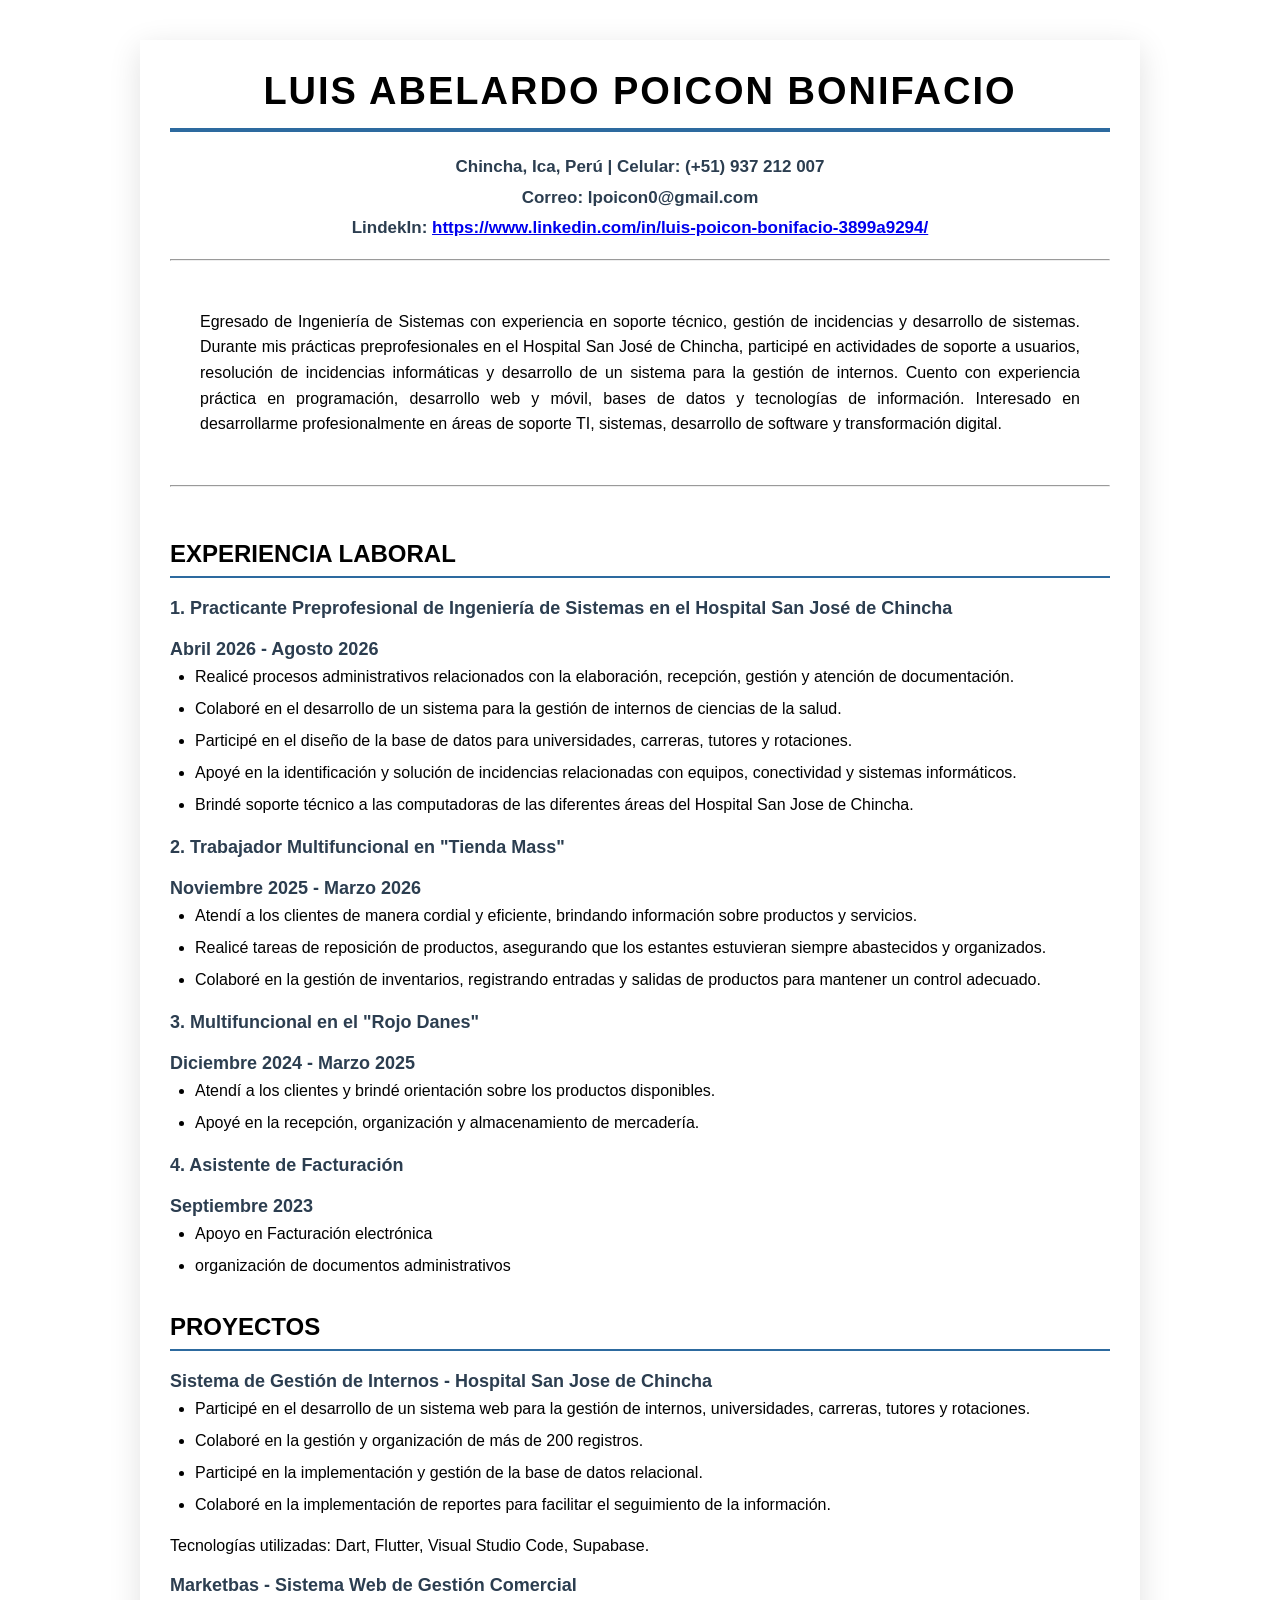
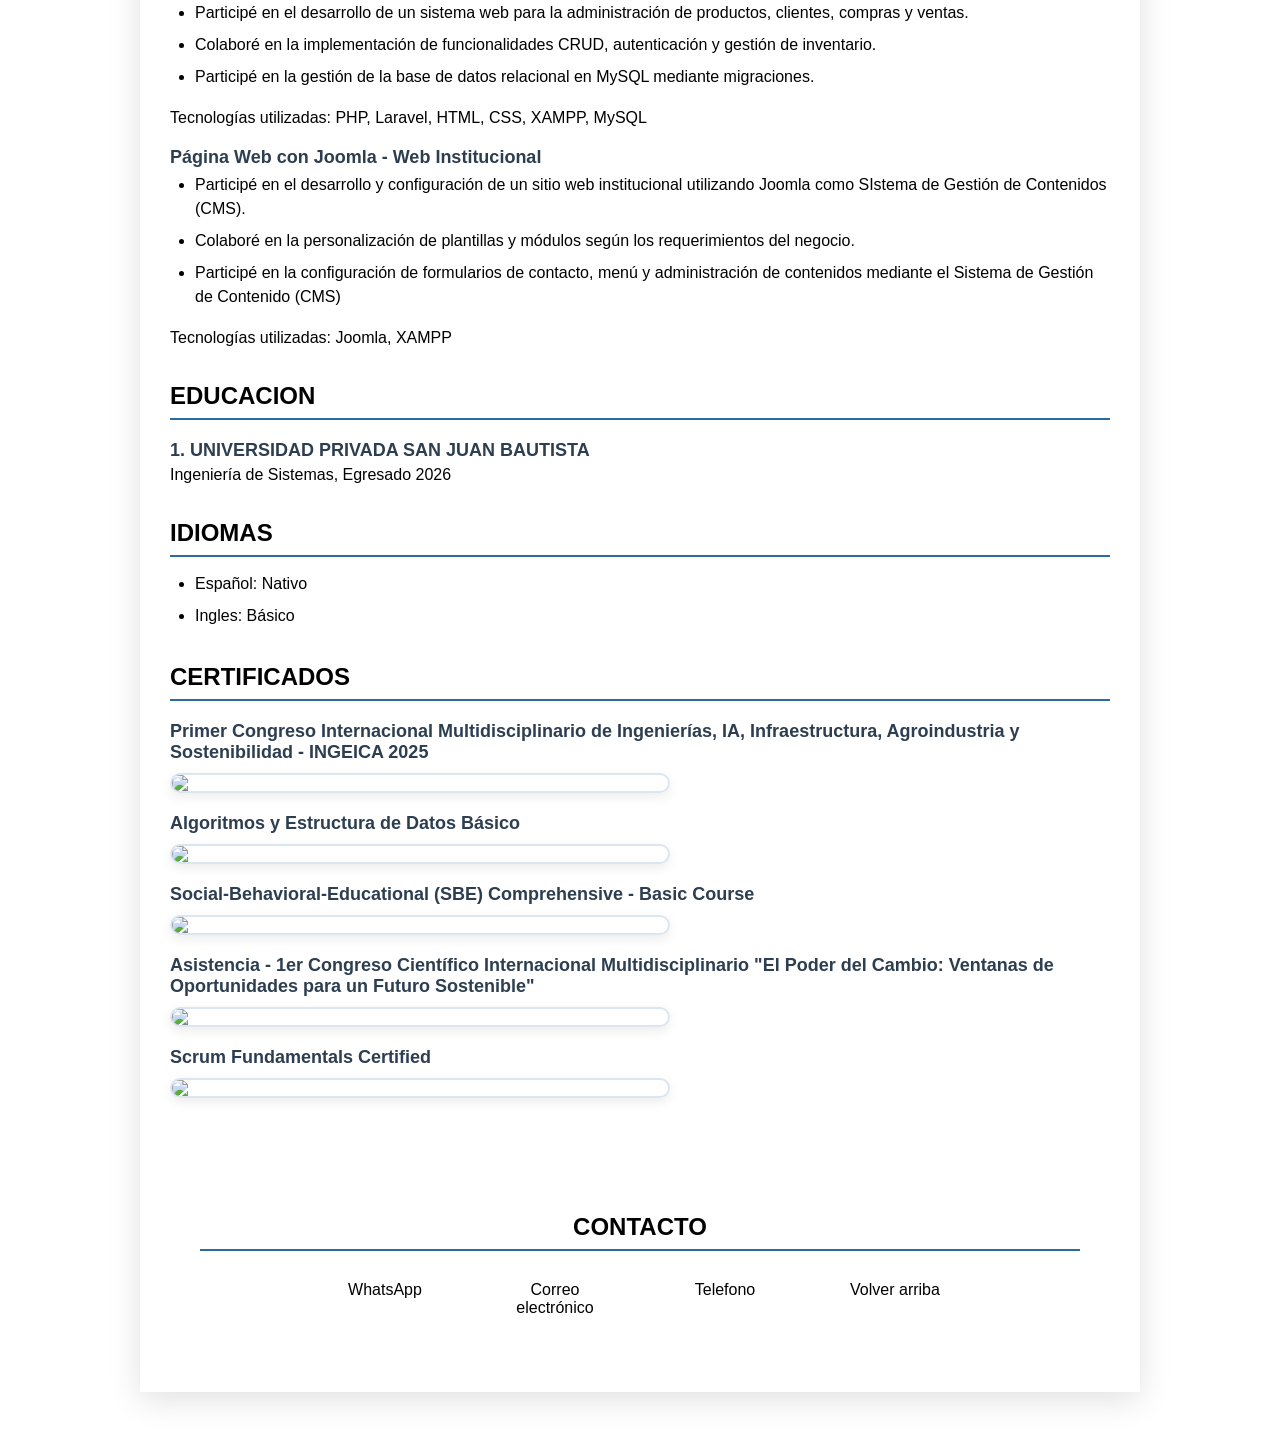
==== index.html @ ef7074f2 "Rename CURIICULUM.HTML to index.html" ====
<!DOCTYPE html>
<html>
<head>
    <title>Document</title>
    <link rel="stylesheet" href="estilo.css">
</head>
<body>
        <header>

            <h1 class="encabezado" id="INICIO">LUIS ABELARDO POICON BONIFACIO</h1>

        </header>

        <section>
            <article>
                <h2 class="datos" >Chincha, Ica, Perú | Celular: (+51) 937 212 007
                    <br>
                    Correo: lpoicon0@gmail.com
                    <br>
                    LindekIn:
                    <a target="_blank" href="https://www.linkedin.com/in/luis-poicon-bonifacio-3899a9294/">https://www.linkedin.com/in/luis-poicon-bonifacio-3899a9294/</a>

                </h2>
        
                
                <hr><br>
                

                <p class="descripcion">Egresado de Ingeniería de Sistemas con experiencia en soporte técnico, gestión de incidencias y desarrollo de sistemas. Durante mis prácticas preprofesionales en el Hospital San José de Chincha, participé en actividades de soporte a usuarios, resolución de incidencias informáticas y desarrollo de un sistema para la gestión de internos. Cuento con experiencia práctica en programación, desarrollo web y móvil, bases de datos y tecnologías de información. Interesado en desarrollarme profesionalmente en áreas de soporte TI, sistemas, desarrollo de software y transformación digital.</p>
                <br><hr>
                
                <br>    
                
                <h2>EXPERIENCIA LABORAL</h2>
                <H3>1. Practicante Preprofesional de Ingeniería de Sistemas en el Hospital San José de Chincha </H3>
                <h3>Abril 2026 - Agosto 2026</h3>

                <ul>
                    <li>Realicé procesos administrativos relacionados con la elaboración, recepción, gestión y atención de documentación.</li>
                    <li>Colaboré en el desarrollo de un sistema para la gestión de internos de ciencias de la salud.</li>
                    <li>Participé en el diseño de la base de datos para universidades, carreras, tutores y rotaciones.</li>
                    <li>Apoyé en la identificación y solución de incidencias relacionadas con equipos, conectividad y sistemas informáticos.</li>
                    <li>Brindé soporte técnico a las computadoras de las diferentes áreas del Hospital San Jose de Chincha.</li>

                </ul>

                <h3>2. Trabajador Multifuncional en "Tienda Mass"</h3>
                <h3>Noviembre 2025 - Marzo 2026</h3>
                <ul>
                    <li>Atendí a los clientes de manera cordial y eficiente, brindando información sobre productos y servicios.</li>
                    <li>Realicé tareas de reposición de productos, asegurando que los estantes estuvieran siempre abastecidos y organizados.</li>
                    <li>Colaboré en la gestión de inventarios, registrando entradas y salidas de productos para mantener un control adecuado.</li>
                </ul>

                <h3>3. Multifuncional en el "Rojo Danes"</h3>
                <h3>Diciembre 2024 - Marzo 2025</h3>
                <ul>

                    <li>Atendí a los clientes y brindé orientación sobre los productos disponibles.</li>
                    <li>Apoyé en la recepción, organización y almacenamiento de mercadería.</li>

                </ul>

                <h3>4. Asistente de Facturación</h3>
                <h3>Septiembre 2023</h3>

                <ul>

                    <li>Apoyo en Facturación electrónica</li>
                    <li>organización de documentos administrativos</li>

                </ul>

                <H2>PROYECTOS</H2>

                <h3>Sistema de Gestión de Internos - Hospital San Jose de Chincha</h3>
                <ul>
                    <li>Participé en el desarrollo de un sistema web para la gestión de internos, universidades, carreras, tutores y rotaciones.</li>
                    <li>Colaboré en la gestión y organización de más de 200 registros.</li>
                    <li>Participé en la implementación y gestión de la base de datos relacional.</li>
                    <li>Colaboré en la implementación de reportes para facilitar el seguimiento de la información.</li>
                </ul>

                <p>Tecnologías utilizadas: Dart, Flutter, Visual Studio Code, Supabase.</p>

                <h3>Marketbas - Sistema Web de Gestión Comercial</h3>
                <ul>
                    <li>Participé en el desarrollo de un sistema web para la administración de productos, clientes, compras y ventas.</li>
                    <li>Colaboré en la implementación de funcionalidades CRUD, autenticación y gestión de inventario.</li>
                    <li>Participé en la gestión de la base de datos relacional en MySQL mediante migraciones.</li>  
                </ul>

                <p>Tecnologías utilizadas: PHP, Laravel, HTML, CSS, XAMPP, MySQL</p>

                <h3>Página Web con Joomla - Web Institucional</h3>
                <ul>
                    <li>Participé en el desarrollo y configuración de un sitio web institucional utilizando Joomla como SIstema de Gestión de Contenidos (CMS).</li>
                    <li>Colaboré en la personalización de plantillas y módulos según los requerimientos del negocio.</li>
                    <li>Participé en la configuración de formularios de contacto, menú y administración de contenidos mediante el Sistema de Gestión de Contenido (CMS)</li>
                </ul>

               
                <P>Tecnologías utilizadas: Joomla, XAMPP</P>
                

                <H2>EDUCACION</H2>
                <h3>1. UNIVERSIDAD PRIVADA SAN JUAN BAUTISTA</h3>
                <p>Ingeniería de Sistemas, Egresado 2026</p>


                <h2>IDIOMAS</h2>
                <ul>
                    <li>Español: Nativo</li>
                    <li>Ingles: Básico</li>

                </ul>


                <h2>CERTIFICADOS</h2>
                
                <h3>Primer Congreso Internacional Multidisciplinario de Ingenierías, IA, Infraestructura, Agroindustria y Sostenibilidad - INGEICA 2025</h3>
                
                <img src="/img/1780603173955.jpg" width="500">

                <h3>Algoritmos y Estructura de Datos Básico</h3>

                <img src="/img/1780602526934.jpg" width="500">

                <h3>Social-Behavioral-Educational (SBE) Comprehensive - Basic Course</h3>

                <img src="/img/1780591969522.jpg" width="500">

                <h3>Asistencia - 1er Congreso Científico Internacional Multidisciplinario "El Poder del Cambio: Ventanas de Oportunidades para un Futuro Sostenible"</h3>

                <img src="/img/1780591666926.jpg" width="500">

                <h3>Scrum Fundamentals Certified</h3>

                <img src="/img/1780591518409.jpg" width="500">

            </article>
        </section>

        <footer>

            <h2>CONTACTO</h2>

           <div class="contactos"> 

            <a class="wsp" target="_blank" href="https://wa.me/51937212007">
                WhatsApp</a>

            <a class="correo" target="_blank" href="mailto:lpoicon0@gmail.com">
                Correo electrónico</a>
            <a class="telf" href="tel:+51937212007">
                
                Telefono</a>
            <a class="arriba" href="#INICIO">
                Volver arriba</a>

           </div>    

        </footer>
</body>
</html>
---- estilo.css ----
*{
    font-family: 'Segoe UI', Tahoma, Geneva, Verdana, sans-serif;
    margin: 0;
    padding: 0;
    box-sizing: border-box;

}

body {
    max-width: 1000px;
    margin: 40px auto;
    padding: 30px;
    background-color: #ffffff;
    border-radius: 0px;
    box-shadow: 0 8px 30px rgba(0, 0, 0, 0.12);
    
}

h1.encabezado {
    font-size: 38px;
    color: #000000;
    text-align: center;
    margin-bottom: 5px;
    border-bottom: 4px solid #2d6a9f;
    padding-bottom: 15px;
    font-weight: 700;
    letter-spacing: 2px;
}

h2.datos {
    font-size: 17px;
    color: #2c3e50;
    text-align: center;
    padding: 15px;
    line-height: 1.8;
}

p.descripcion {
    font-size: 16px;
    text-align: justify;
    padding: 30px;
    line-height: 1.6;
}

h2:not(.datos):not(.encabezado) {
    color: #000000; 
    font-size: 24px;
    margin-top: 35px;
    margin-bottom: 15px;
    padding-bottom: 8px;
    border-bottom: 2px solid #2d6a9f;
    text-transform: uppercase;

}

h3 {
    color: #2c3e50;
    font-size: 18px;
    margin-top: 20px;
    margin-bottom: 5px;
    font-weight: 600;
}

ul {
    padding-left: 25px;
    margin-bottom: 20px;
}
li {
    margin-bottom: 8px;
    line-height: 1.5;
}

img {
    width: 100%;
    max-width: 500px;
    height: auto;
    border-radius: 12px;
    border: 2px solid #dce6f0;
    margin: 10px 0 20px 0;
    box-shadow: 0 4px 12px rgba(0,0,0,0.08);
    display: block;
}

footer {
    margin-top: 50px;
    padding: 30px;
    border-radius: 20px;
    text-align: center;
}

.contactos {
    display: flex;
    justify-content: center;
    gap: 20px;
    flex-wrap: wrap;
}

.contactos a {
    width: 150px;
    padding: 15px 10px;
    border-radius: 50px;
    text-decoration: none;
    color: #000000;
    background-color: white;
    border: 2px;
    font-weight: 100;
    transition: 0.3s
}

.contactos .wsp:hover {
    background-color: #25D366;
    color: white;
    border-color: #25D366;
}

.contactos .correo:hover {
    background-color: #949e00;
    color: white;
    border-color: #949e00;
}

.contactos .telf:hover {
    background-color: #293670;
    color: white;
    border-color: #293670;
}

.contactos .arriba:hover {
    background-color: #8b4635;
    color: white;
    border-color: #8b4635;
}
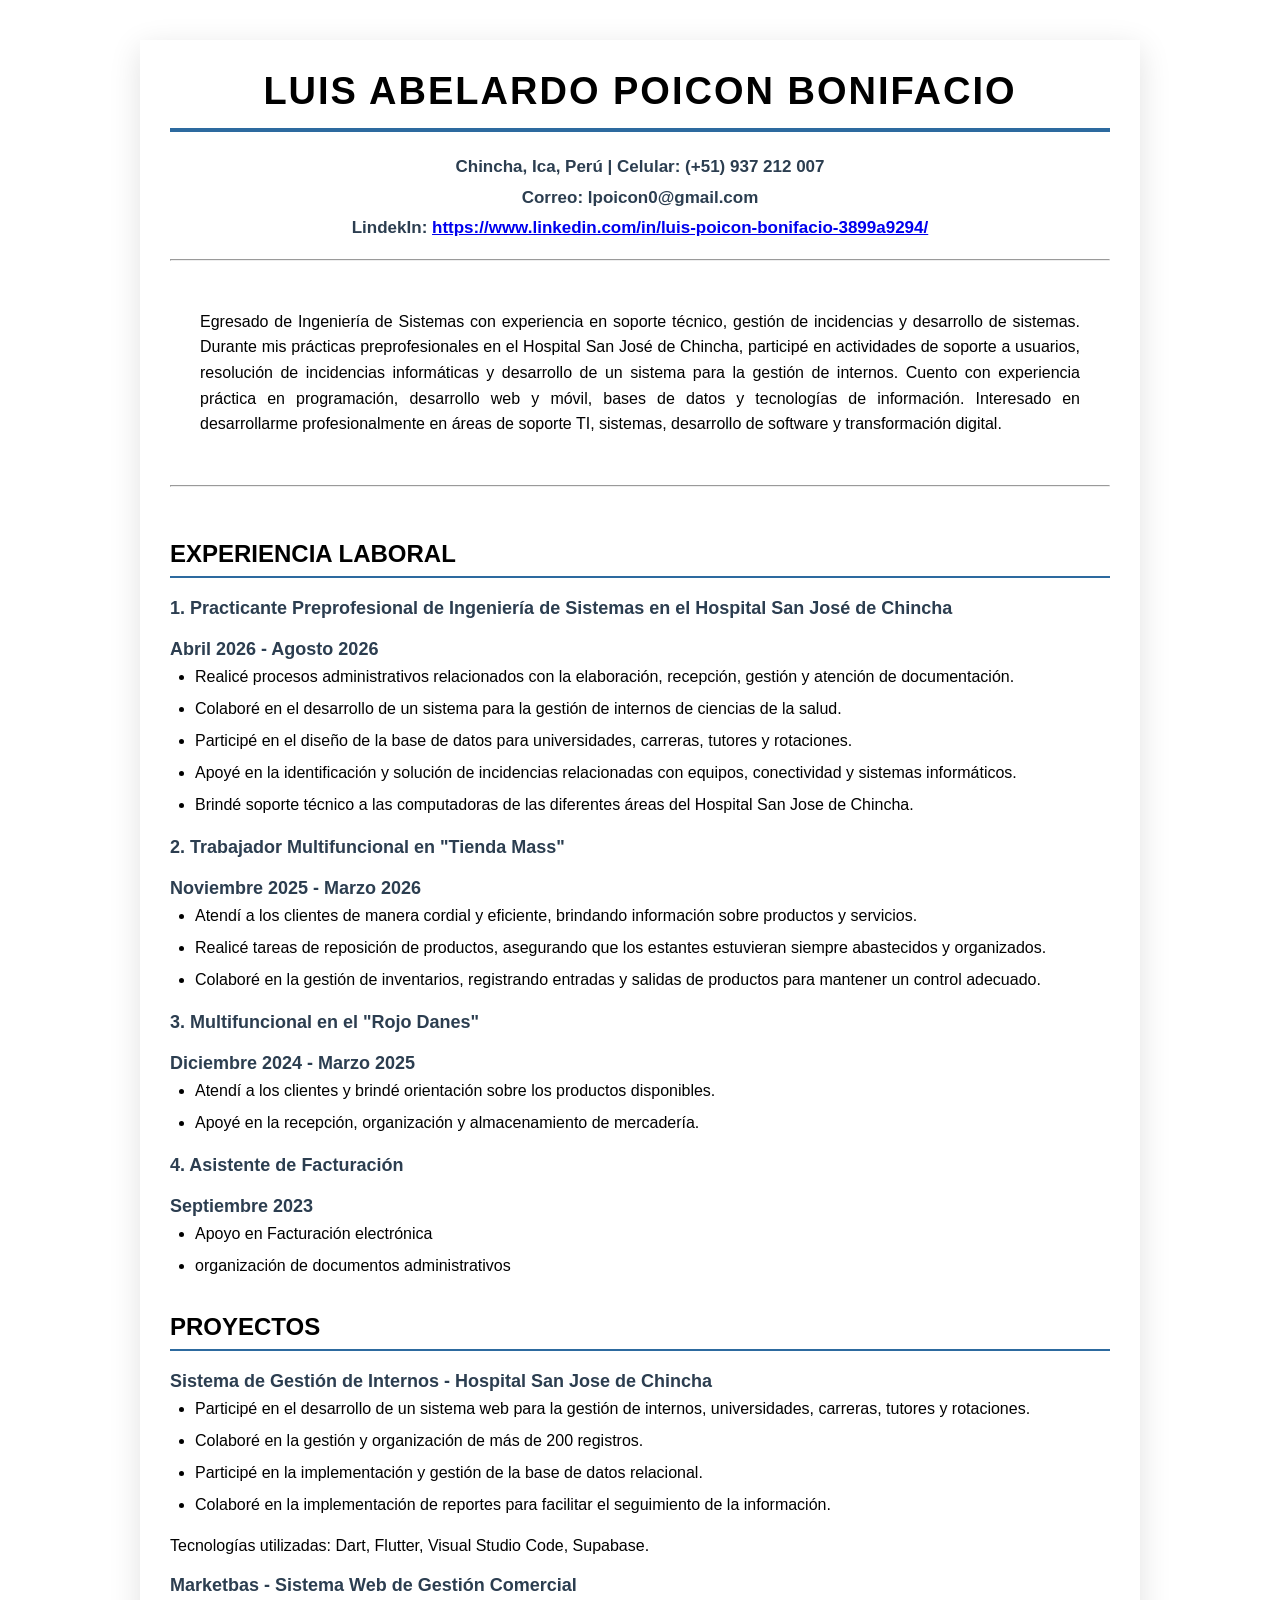
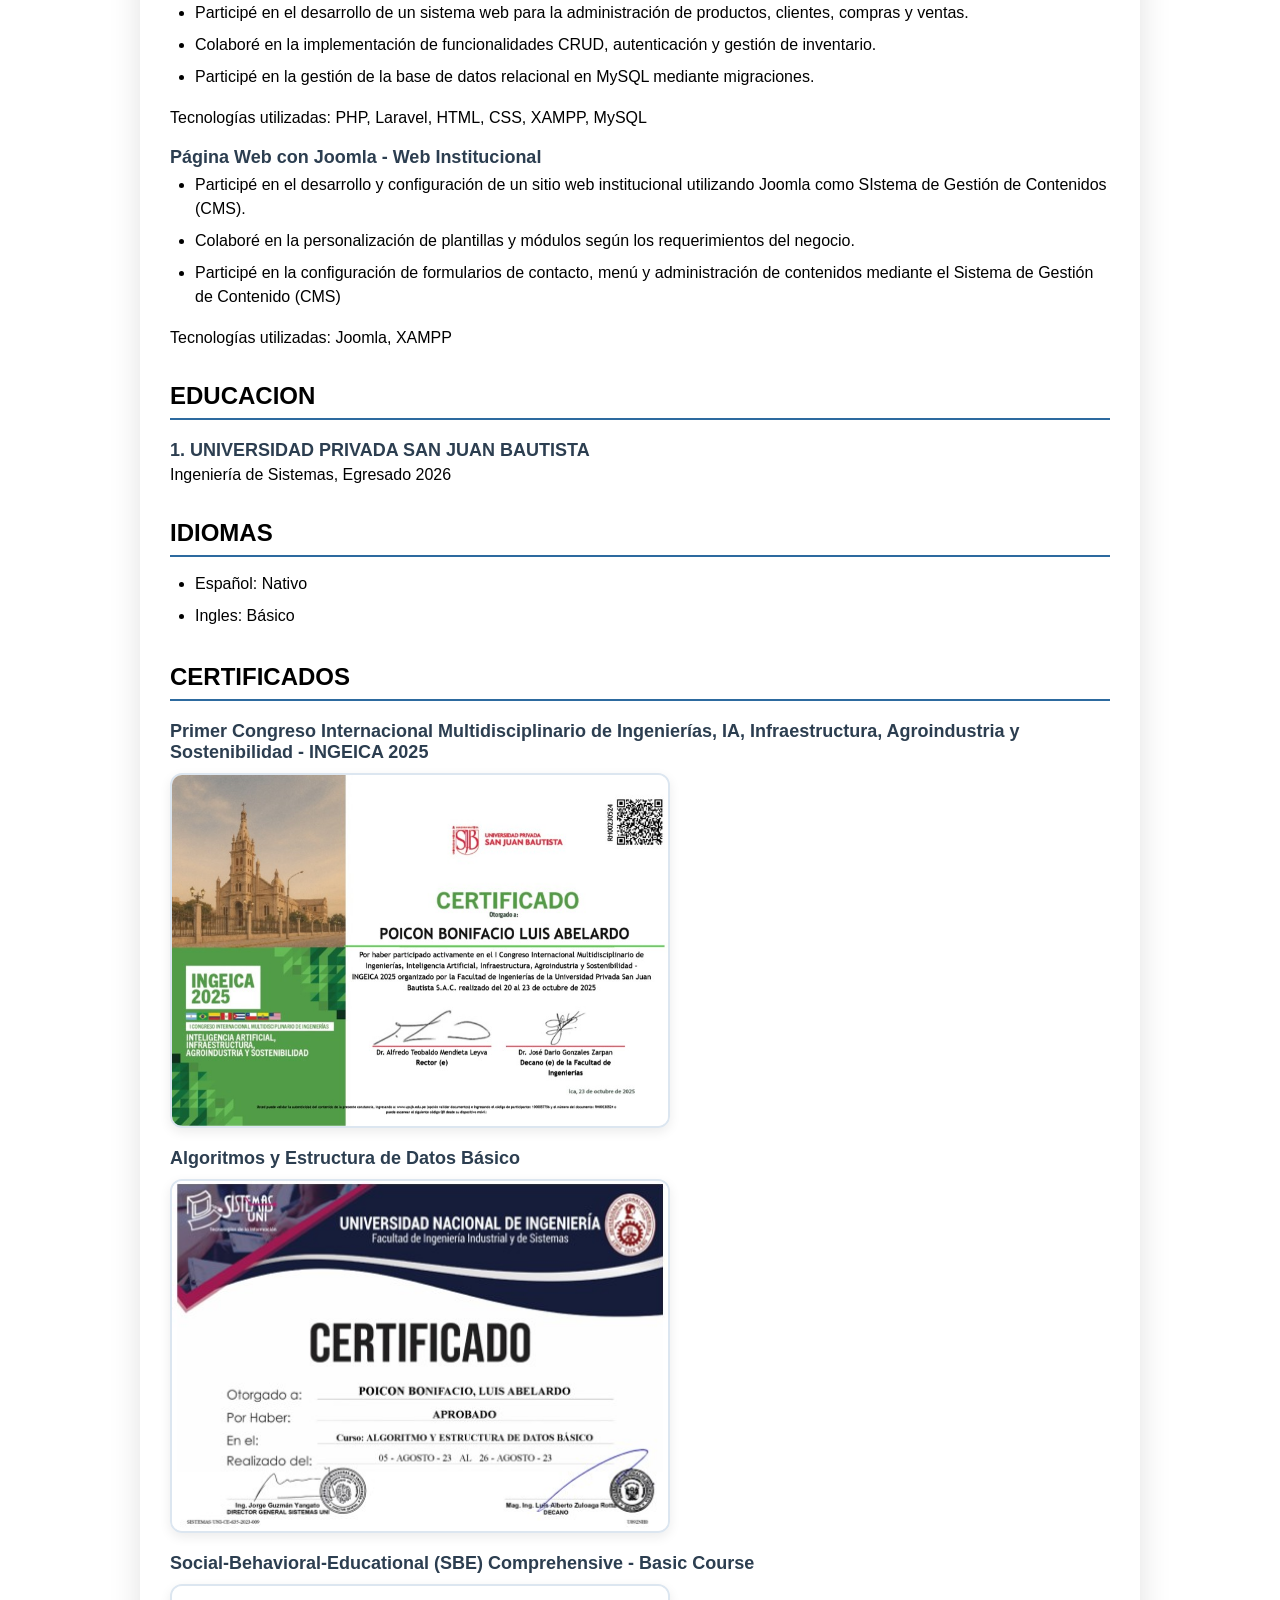
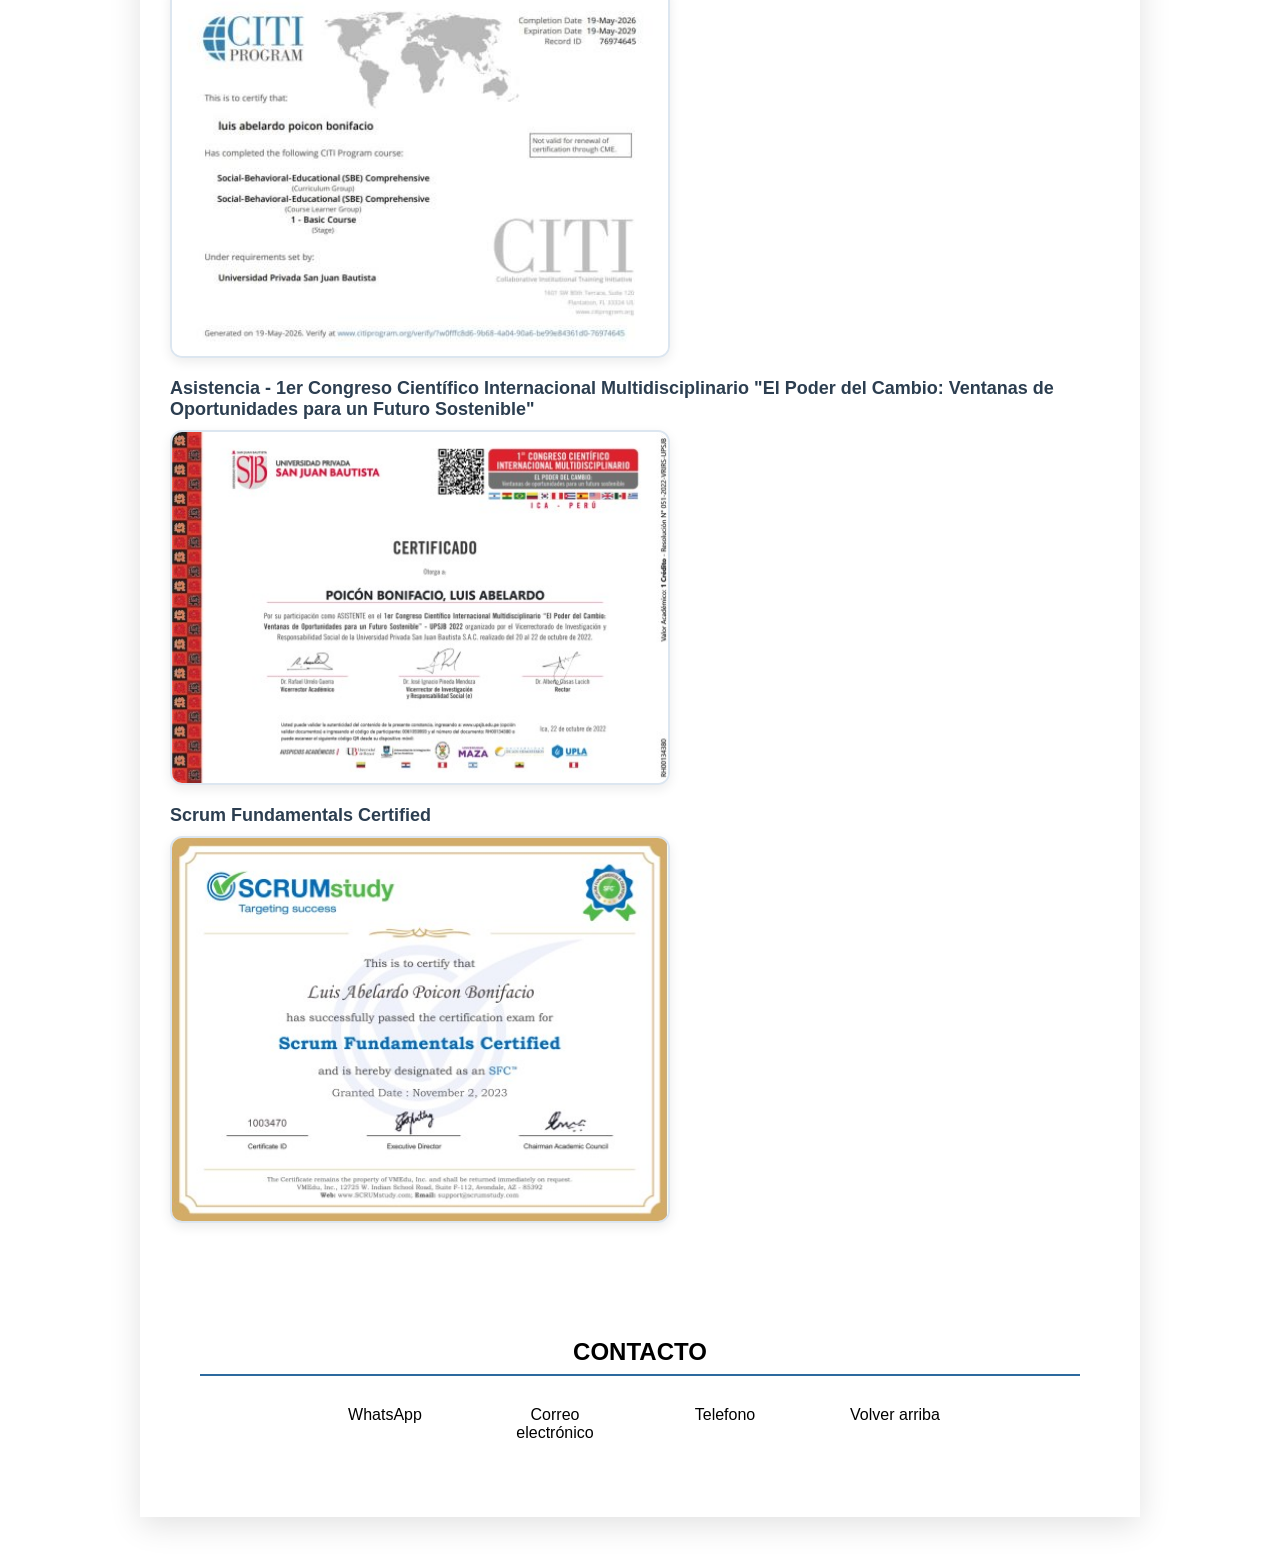
==== commit 635169f5: "Update index.html" ====
--- a/index.html
+++ b/index.html
@@ -120,23 +120,23 @@
                 
                 <h3>Primer Congreso Internacional Multidisciplinario de Ingenierías, IA, Infraestructura, Agroindustria y Sostenibilidad - INGEICA 2025</h3>
                 
-                <img src="/img/1780603173955.jpg" width="500">
+                <img src="img/1780603173955.jpg" width="500">
 
                 <h3>Algoritmos y Estructura de Datos Básico</h3>
 
-                <img src="/img/1780602526934.jpg" width="500">
+                <img src="img/1780602526934.jpg" width="500">
 
                 <h3>Social-Behavioral-Educational (SBE) Comprehensive - Basic Course</h3>
 
-                <img src="/img/1780591969522.jpg" width="500">
+                <img src="img/1780591969522.jpg" width="500">
 
                 <h3>Asistencia - 1er Congreso Científico Internacional Multidisciplinario "El Poder del Cambio: Ventanas de Oportunidades para un Futuro Sostenible"</h3>
 
-                <img src="/img/1780591666926.jpg" width="500">
+                <img src="img/1780591666926.jpg" width="500">
 
                 <h3>Scrum Fundamentals Certified</h3>
 
-                <img src="/img/1780591518409.jpg" width="500">
+                <img src="img/1780591518409.jpg" width="500">
 
             </article>
         </section>
